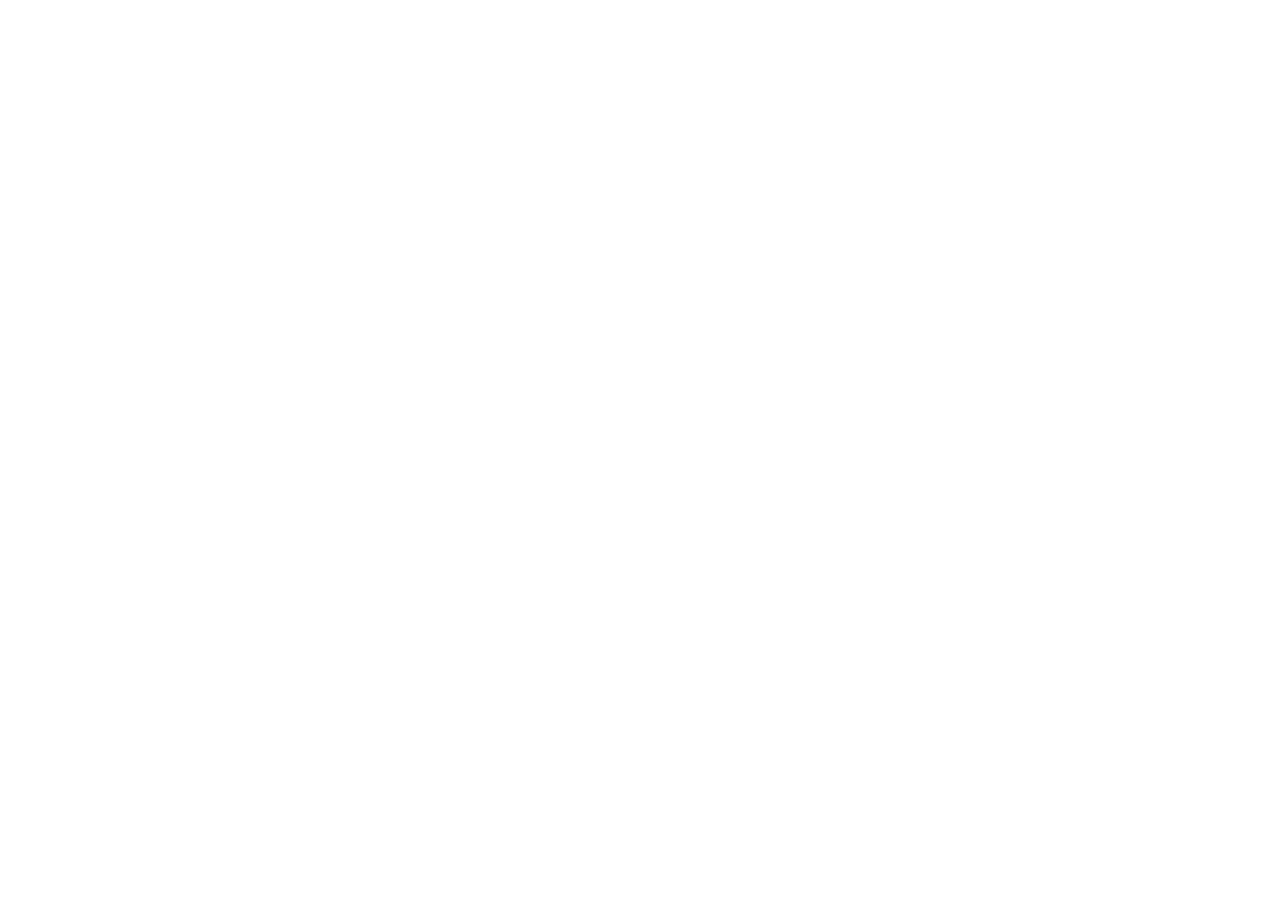
==== html/index.html @ ca08a7a5 "a" ====
<!DOCTYPE html>
<html lang="en">
<head>
    <meta charset="UTF-8">
    <meta http-equiv="X-UA-Compatible" content="IE=edge">
    <meta name="viewport" content="width=device-width, initial-scale=1.0">
    <link rel="stylesheet" href="../css/style.css">
    <title>Document</title>
</head>
<body>

</body>
</html>
---- css/style.css ----
@import url(../css/reset.css);
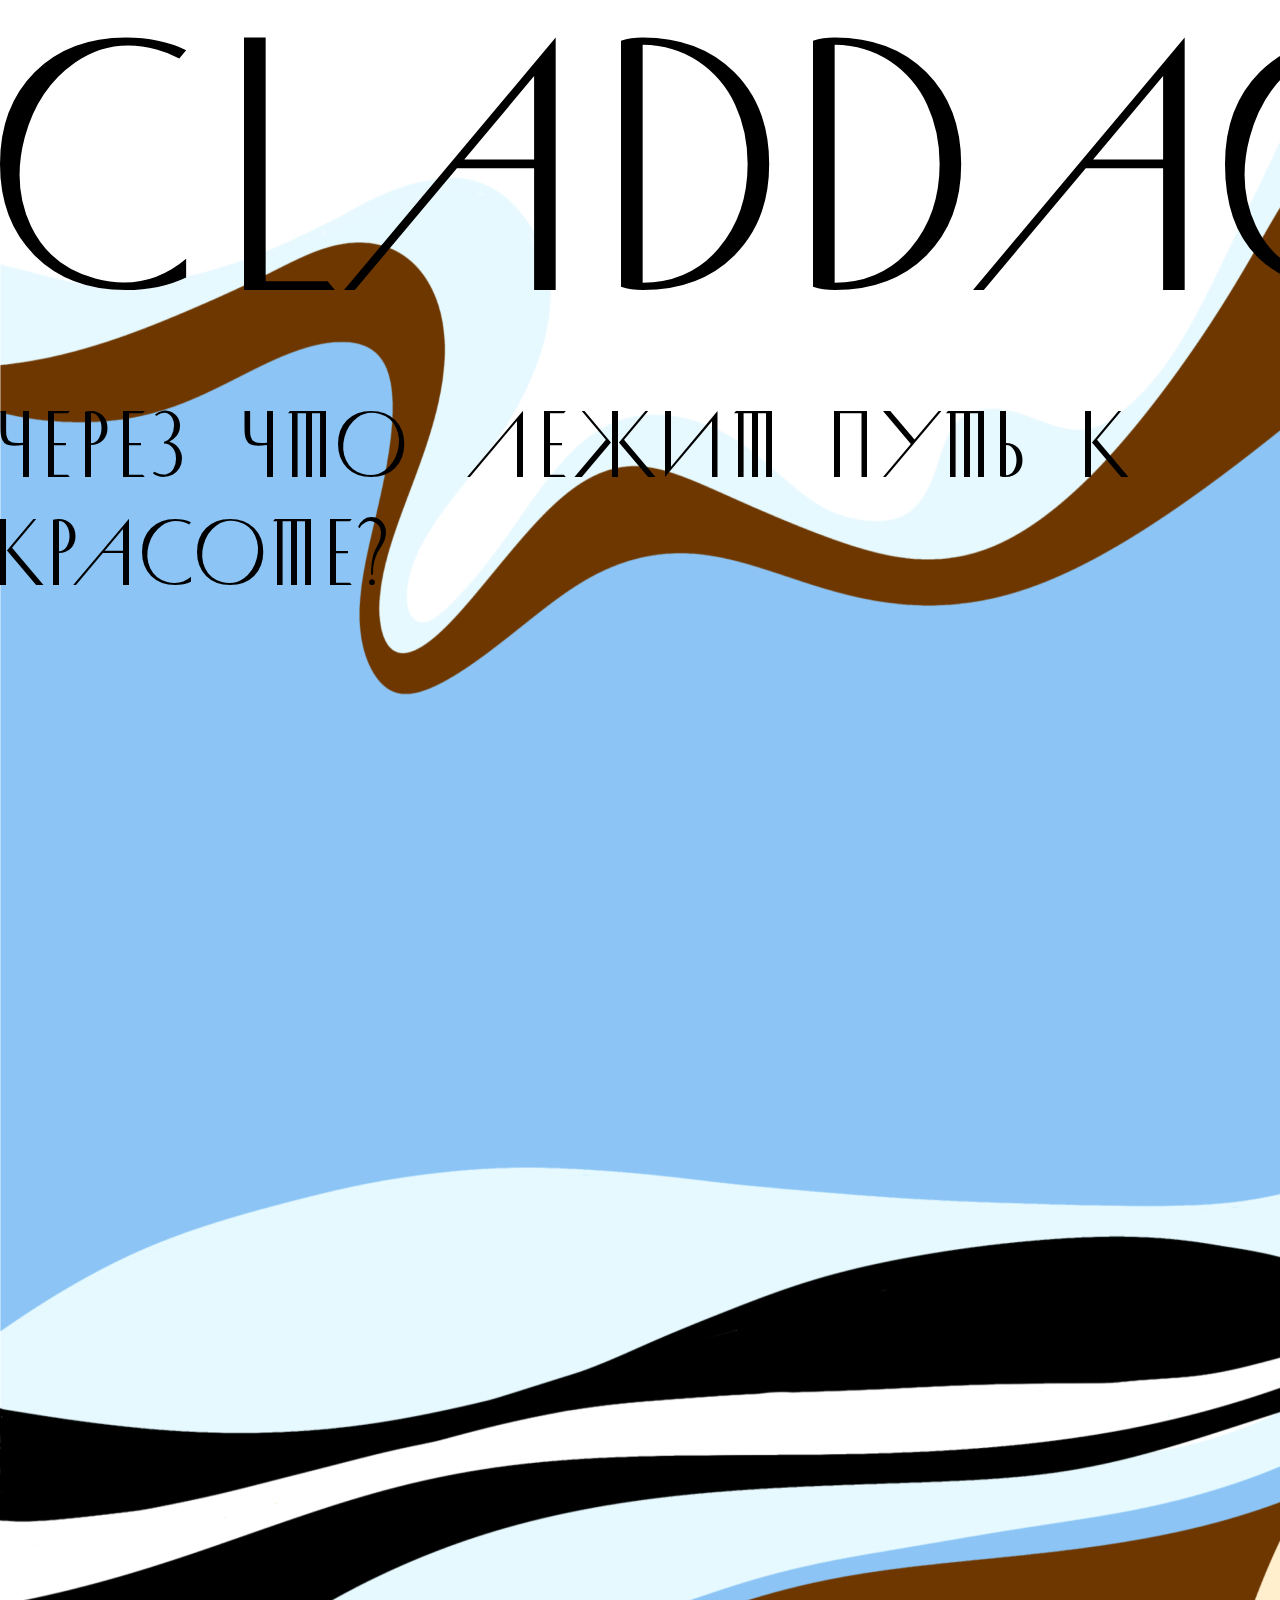
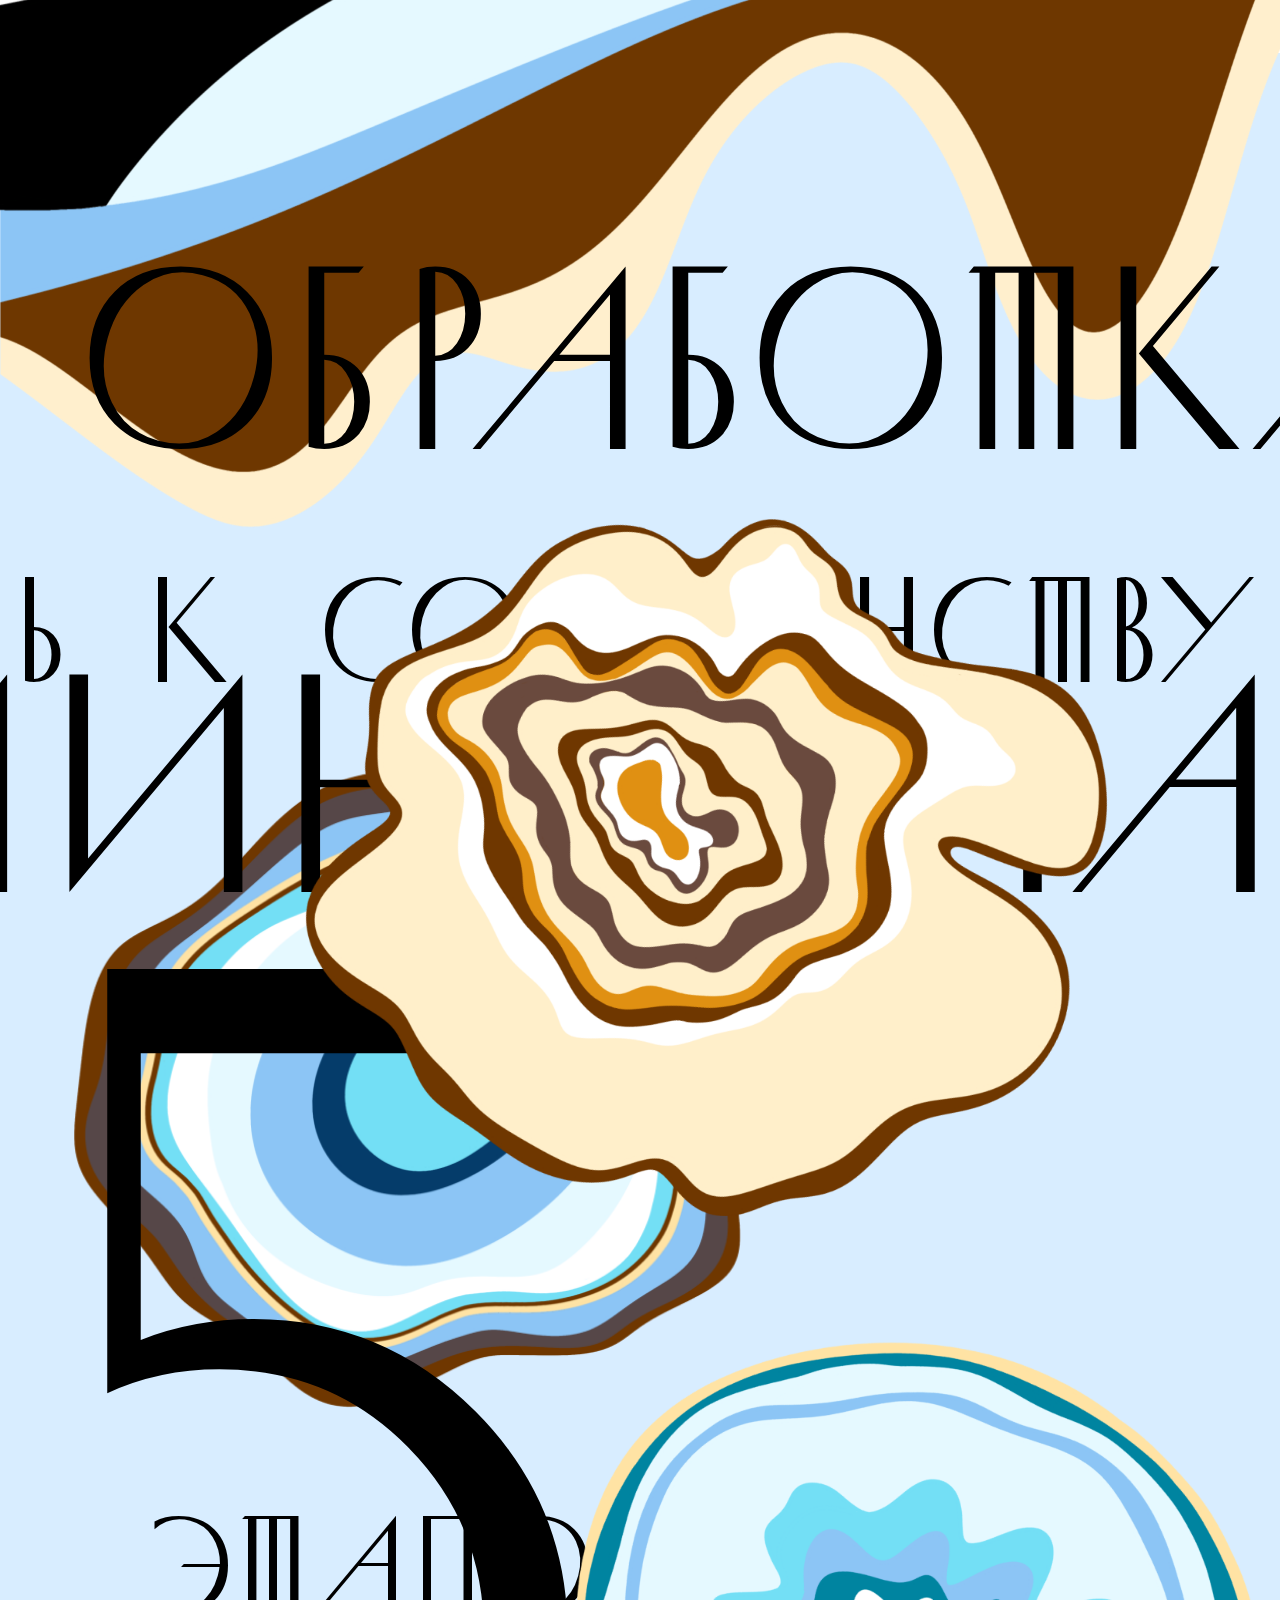
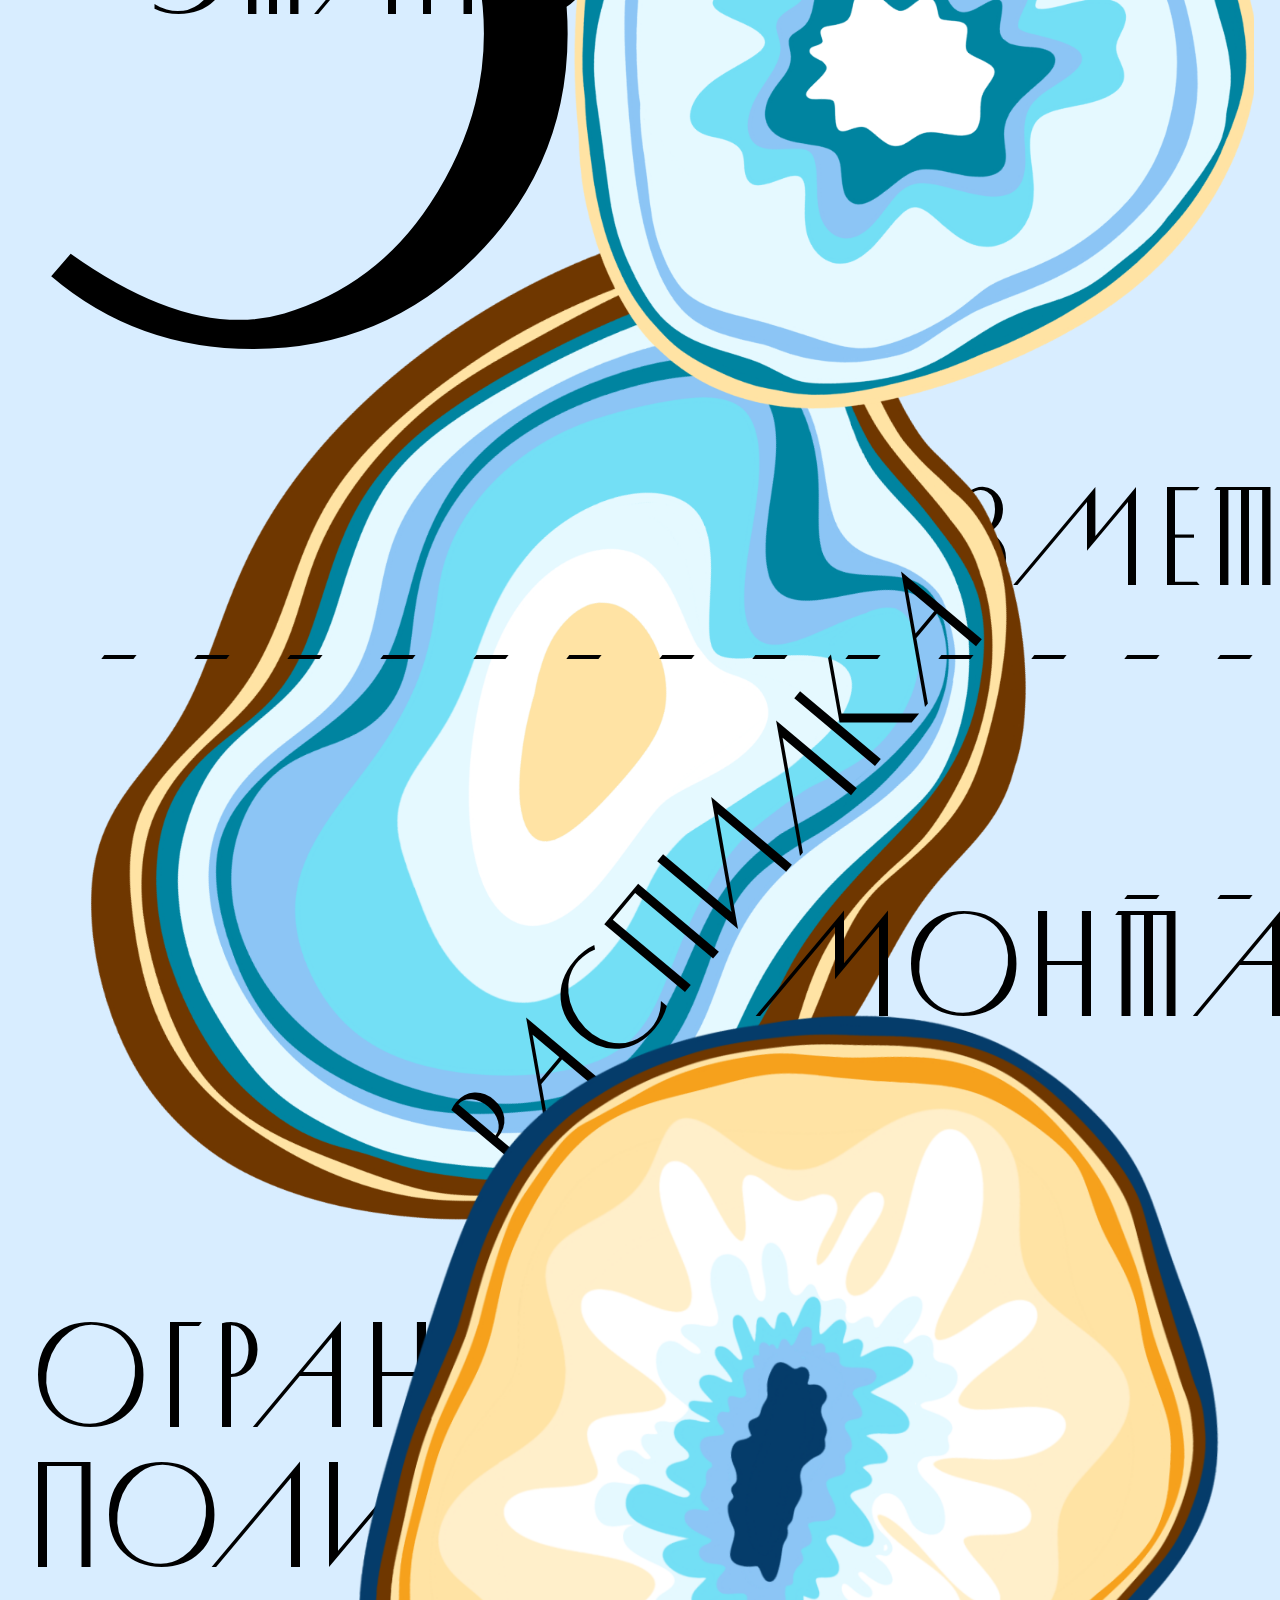
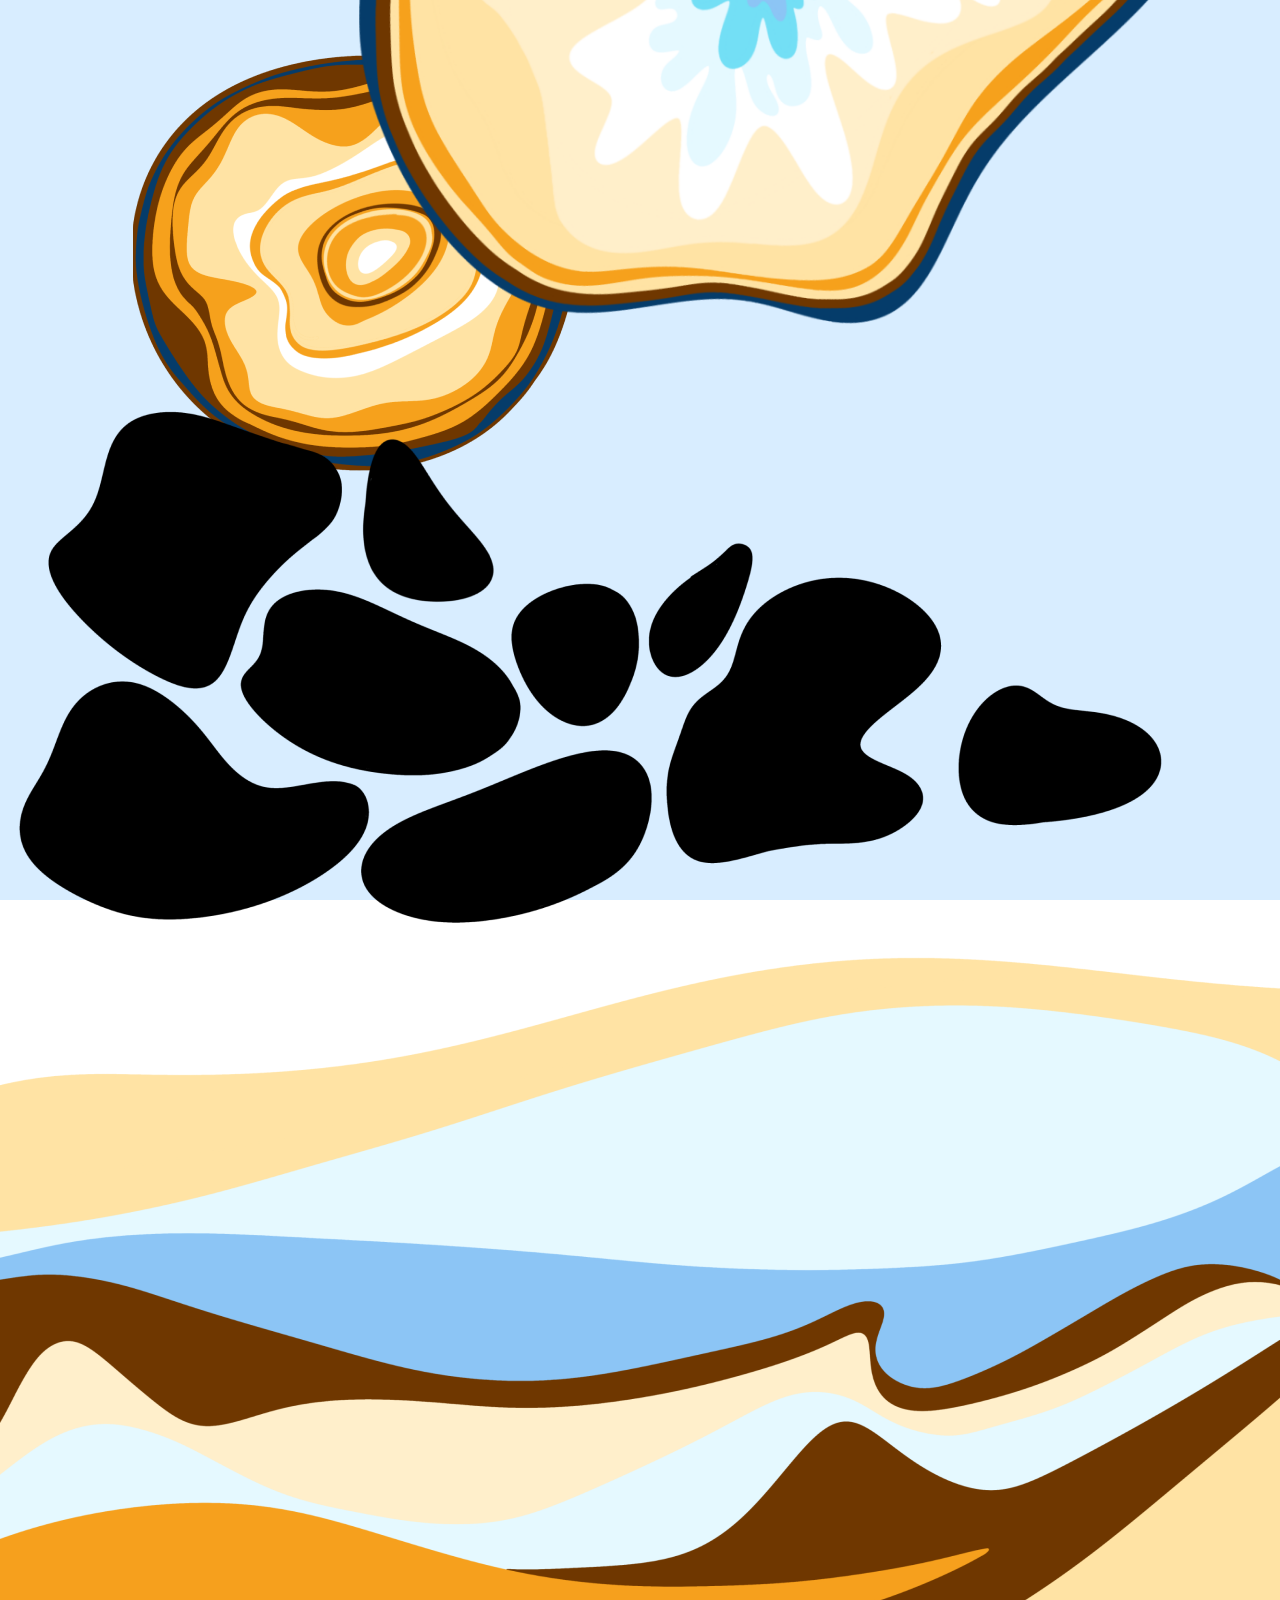
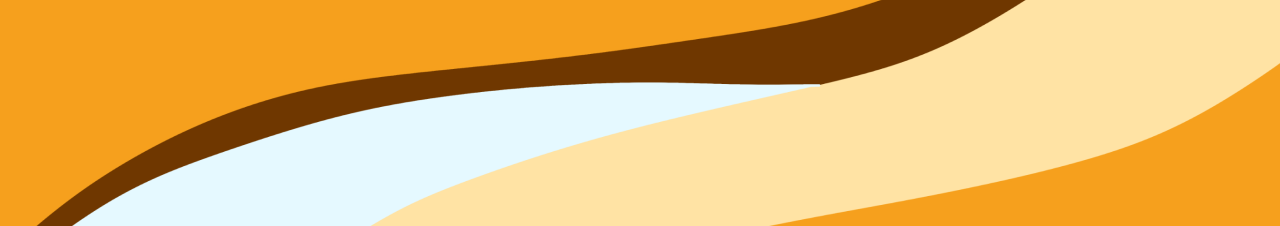
==== commit 177fb1a9: "макет без анимаций" ====
--- a/html/index.html
+++ b/html/index.html
@@ -3,11 +3,62 @@
 <head>
     <meta charset="UTF-8">
     <meta http-equiv="X-UA-Compatible" content="IE=edge">
-    <meta name="viewport" content="width=device-width, initial-scale=1.0">
+    <meta name = "viewport" content="width=device-width">
+    <title>Document</title>
+    <link rel="stylesheet" href="">
     <link rel="stylesheet" href="../css/style.css">
-    <title>Document</title>
+
 </head>
 <body>
 
+    <div class="container">
+        <div id="color"></div>
+            <h1>CLADDAGH</h1>
+            <p id="chto">ЧЕРЕЗ ЧТО ЛЕЖИТ ПУТЬ К КРАСОТЕ?</p>
+            <img id="volny" src="../img/volna_golub.png" alt="">
+            <img id="poloses" src="../img/black_poloses.png" alt="">
+            <p id="obrabotka">ОБРАБОТКА</p>
+            <div class="kamen1">
+                <img src="../img/koric_kamen.png" alt="">
+            </div>
+            <div id="put">
+                <p>ПУТЬ К СОВЕРШЕНСТВУ</p>
+                <p>МИНЕРАЛА</p>
+            </div>
+
+            <div class="kamen2">
+                <img src="../img/kamen2.png" alt="">
+            </div>
+            <p id="etap">ЭТАПОВ</p>
+            <p id="pyat">5</p>
+            <div class="kamen3">
+                <img src="../img/kamen3/слой 1.png" alt="">
+                <img src="../img/kamen3/слой 2.png" alt="">
+                <img src="../img/kamen3/слой 3.png" alt="">
+                <img src="../img/kamen3/слой 4.png" alt="">
+                <img src="../img/kamen3/слой 5.png" alt="">
+            </div>
+            <p id="razmetka">РАЗМЕТКА</p>
+            <p id="certy">---------------</p>
+            <p id="rasp">РАСПИЛКА</p>
+            <div class="kamen4">
+                <img src="../img/kamen4.png" alt="">
+            </div>
+            <p id="ogr">ОГРАНКА ПОЛИРОВКА</p>
+            <div class="kamen5">
+                <img src="../img/kamen5.png" alt="">
+            </div>
+            <div class="kamen6">
+                <img src="../img/kamen6.png" alt="">
+            </div>
+            <div id="kamni">
+                <img  src="../img/kamni.png" alt="">
+            </div>
+            <p id="montaz">МОНТАЖ</p>
+            <div id="podval">
+                <img src="../img/the_podval.png" alt="">
+            </div>
+        
+    </div>
 </body>
 </html>--- a/css/style.css
+++ b/css/style.css
@@ -1 +1,266 @@
-@import url(../css/reset.css);+@import url(../css/reset.css);
+@font-face {
+    font-family: 'Palace';
+    src: url(../font/Palace_of_Sports.ttf);
+}
+body {
+    font-family: Palace;   
+}
+.container {
+    width: 100%;
+    margin: 0 auto;
+    height: 5171px;
+    
+    
+}
+#color {
+    position: absolute;
+    background: rgb(255,255,255);
+    background-image: linear-gradient(180deg, rgba(255,255,255,1) 0%, rgba(255,255,255,1) 29%, rgba(216,237,255,1) 29%, rgba(216,237,255,1) 100%);
+    height: 5700px;
+    width: 100%;
+    margin: 0 auto  ;
+    z-index: -2;
+    
+}
+
+h1 {
+    display: flex;
+    align-items: center;
+    font-weight: 400;
+    font-size: calc(350px + 16 * (100vw / 1920));
+    line-height: 400px;
+    justify-content: space-around;
+    
+}
+#chto {
+    display: flex;
+    align-items: center;
+    justify-content: space-around;
+    font-weight: 400;
+    font-size: calc(84px + 16 * (100vw / 1920));
+    line-height: 108px;
+}
+
+
+#obrabotka {
+    position: absolute;
+    top: 1930px;
+    left: 7%;
+    font-weight: 400;
+    font-size: calc(250px + 16 * (100vw / 1920));
+    line-height: 108px;
+    z-index: 2;
+}
+
+#put {
+    position: absolute;
+    top: 2125px;
+    right: 2%;
+    
+    
+}
+
+#put p:nth-child(1) {
+    font-weight: 400;
+    font-size: calc(140px + 16 * (100vw / 1920));
+    line-height: 240px;
+    text-align: right;
+}
+#put p:nth-child(2) {
+    font-weight: 400;
+    font-size: calc(300px + 16 * (100vw / 1920));
+    line-height: 100px;
+    text-align: right;
+}
+
+
+#pyat {
+    position: absolute;
+    font-weight: 400;
+    font-size: 1400px;
+    line-height: 240px;
+    top: 3079px;
+    left: 4%;
+}
+
+#etap {
+    font-weight: 400;
+    font-size: 140px;
+    line-height: 240px;
+    margin-left: 12vw;
+    margin-top: 5vh;
+}
+#razmetka {
+    font-weight: 400;
+    font-size: 140px;
+    line-height: 240px;
+    margin-left: 65vw;
+    margin-top: -16vh;
+}
+#certy{
+    position: absolute;
+    width: 100%;
+    font-weight: 400;
+    font-size: calc(140px + 16 * (100vw / 1920));
+    line-height: 240px;
+    margin-top: -13vh;
+    text-align: end;
+}
+
+#ogr {
+    width: 748px;
+    font-weight: 400;
+    font-size: calc(140px + 16 * (100vw / 1920));
+    line-height: 140px;
+    margin-left: 3vw;
+    margin-top: -2vw;
+}
+#rasp {
+    font-weight: 400;
+    font-size: calc(140px + 16 * (100vw / 1920));
+    line-height: 240px;
+    transform: rotate(-50deg);
+    margin-left: 26vw;
+    margin-top: 0vh;
+}
+#volny {
+    position: absolute;
+    /* margin-left: auto;
+    margin-right: auto; */
+    top: 40px;
+    height: 2130px;
+    width: 100%;
+    z-index: -1;
+}
+
+#poloses {
+    position: absolute;
+    top: 1227px;
+    height: 600px;
+    width: 100%;
+    z-index: 0;
+}
+
+
+.kamen1 {
+    display: inline-flex;
+    margin-top: 1490px;
+    width: 100%;
+    justify-content: flex-end;
+}
+
+.kamen1 img {
+    z-index: 1;
+    object-fit: cover;
+    min-width: 930px;
+    height: 710px;
+    padding-right: 8%;
+    
+}
+
+.kamen2 {
+    display: inline-flex;
+    margin-top: -467px;
+    width: 100%;
+    justify-content: flex-start;
+}
+
+.kamen2 img {
+    object-fit: cover;
+    width: 693px;
+    height: 657px;
+    padding-left: 5%;
+    
+}
+.kamen3 {
+    
+    height: 1000px;
+    display: inline-flex;
+    justify-content: flex-end;
+    width: 98%;
+    margin-top: -529px;
+}
+
+.kamen3 img {
+    object-fit: cover;
+    position: absolute;
+    width: 760px;
+    height: 1000px;
+}
+
+.kamen4 {
+    display: inline-flex;
+    margin-top: -764px;
+    width: 100%;
+    justify-content: flex-start;
+}
+
+.kamen4 img {
+    object-fit: cover;
+    width: 963px;
+    height: 1196px;
+    padding-left: 5%;
+
+}
+
+.kamen5 {
+    
+    height: 1000px;
+    display: inline-flex;
+    justify-content: flex-end;
+    width: 96%;
+    margin-top: -630px;
+}
+
+.kamen5 img {
+    object-fit: cover;
+    position: absolute;
+    width: 870px;
+    height: 1000px;
+}
+
+.kamen6 {
+    display: inline-flex;
+    margin-top: -333px;
+    width: 45%;
+    justify-content: flex-end;
+}
+
+.kamen6 img {
+    object-fit: cover;
+    width: 443px;
+    height: 453px;
+    padding-left: 5%;
+
+}
+
+#kamni {
+    width: 100%;
+    margin-top: -100px;
+}
+
+#kamni img {
+    object-fit: cover;
+    width: 1163px;
+    height: 540px;
+}
+
+#podval img{
+    position: absolute;
+    /* margin-left: auto;
+    margin-right: auto; */
+
+    height: 884px;
+    width: 100%;
+    
+}
+#montaz {
+    position: absolute;
+    font-weight: 400;
+    font-size: calc(140px + 16 * (100vw / 1920));
+    line-height: 240px;
+    z-index: 2;
+    top: 451vh;
+    left: 59vw;
+}